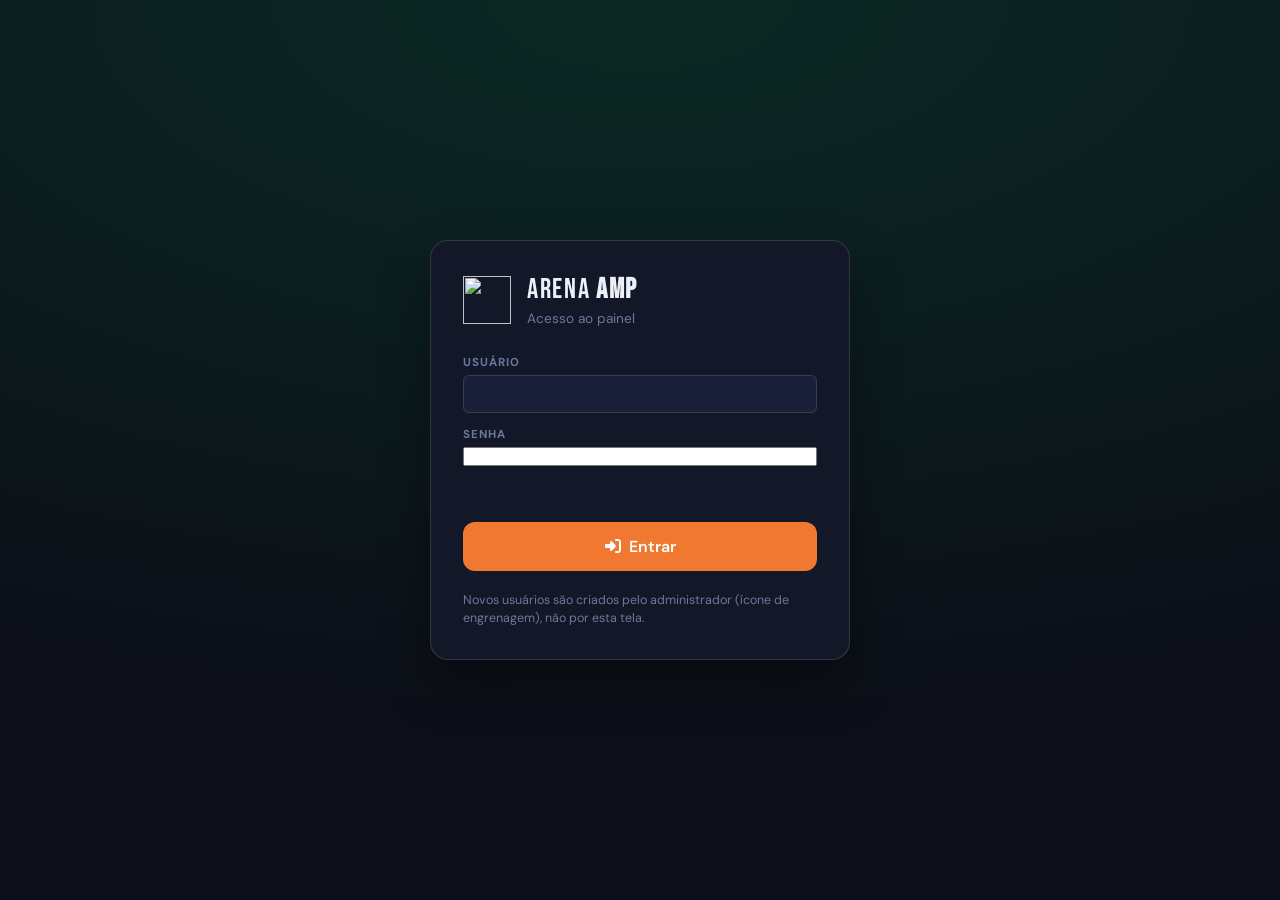
==== ranking_static/index.html @ ff4e7acd "feat: app instalável completo (licenciamento, pagamento, atualização forçada, hub redesenhado) Conve" ====
<!DOCTYPE html>
<html lang="pt-BR">
<head>
    <meta charset="UTF-8">
    <meta name="viewport" content="width=device-width, initial-scale=1.0">
    <title>Arena AMP - Gerenciador de Torneios</title>
    <link rel="icon" type="image/png" href="logo.png?v=favicon">
    
    <link rel="preconnect" href="https://fonts.googleapis.com">
    <link rel="preconnect" href="https://fonts.gstatic.com" crossorigin>
    <link rel="stylesheet" href="https://fonts.googleapis.com/css2?family=Bebas+Neue&family=DM+Sans:wght@300;400;500;600;700&display=swap">
    <link rel="stylesheet" href="https://cdnjs.cloudflare.com/ajax/libs/font-awesome/6.5.2/css/all.min.css">
    
    <link rel="stylesheet" href="style.css?v=4">
</head>
<body>
    <script>if (window.self !== window.top) document.documentElement.classList.add('in-shell');</script>
    <style>html.in-shell .standalone-only{display:none!important}</style>
    <div id="toast-container"></div>

    <div id="login-gate" class="login-gate hidden" aria-hidden="true">
        <div class="login-card">
            <div class="login-brand">
                <img src="logo.png?v=login" alt="" width="48" height="48">
                <div>
                    <span class="login-brand-title">ARENA <strong>AMP</strong></span>
                    <p class="login-brand-sub">Acesso ao painel</p>
                </div>
            </div>
            <form id="login-form" class="login-form">
                <label class="form-label full-width">
                    <span>Usuário</span>
                    <input type="text" id="login-username" name="username" autocomplete="username" required>
                </label>
                <label class="form-label full-width">
                    <span>Senha</span>
                    <input type="password" id="login-password" name="password" autocomplete="current-password" required>
                </label>
                <p id="login-error" class="login-error" role="alert"></p>
                <button type="submit" class="btn btn-primary btn-large login-submit">
                    <i class="fas fa-right-to-bracket"></i> Entrar
                </button>
            </form>
            <p class="login-hint">Novos usuários são criados pelo administrador (ícone de engrenagem), não por esta tela.</p>
        </div>
    </div>

    <div class="app-shell">
        <header class="top-nav">
            <div class="nav-logo">
                <a href="/" class="btn btn-ghost standalone-only" title="Voltar ao Hub" style="margin-right:6px"><i class="fas fa-arrow-left"></i></a>
                <img src="logo.png?v=999" alt="Logo Arena AMP" style="width: 36px; height: 36px; object-fit: contain; flex-shrink: 0;">
                <span class="logo-text">ARENA <strong>AMP</strong></span>
            </div>

            <div class="nav-actions">
                <button id="nav-cancelar-torneio-btn" class="btn btn-danger-ghost hidden" title="Cancelar e apagar torneio atual">
                    <i class="fas fa-ban"></i> <span>Cancelar Torneio</span>
                </button>
                <button id="nav-tela-cheia-btn" class="btn btn-ghost" title="Abrir painel ao vivo para TV">
                    <i class="fas fa-tv"></i> <span>Painel TV</span>
                </button>
                <button id="nav-lista-jogadores-btn" class="btn btn-ghost">
                    <i class="fas fa-users-viewfinder"></i> <span>Jogadores</span>
                </button>
                <button id="nav-novo-jogador-btn" class="btn btn-primary">
                    <i class="fas fa-user-plus"></i> <span>Novo Jogador</span>
                </button>

                <div class="theme-switcher" title="Alternar Tema">
                    <label class="switch">
                        <input type="checkbox" id="theme-toggle" aria-label="Alternar tema claro e escuro">
                        <span class="slider"></span>
                    </label>
                </div>
            </div>
        </header>

        <main class="main-content">
            <section class="torneio-container">
                
                <div id="camp-step-config" class="camp-step">
                    <div class="panel-header">
                        <div>
                            <h1 class="panel-title">Novo Torneio</h1>
                            <p class="panel-subtitle">Sistema AMP — Sorteio de Duplas Rotativas</p>
                        </div>
                    </div>
                    
                    <div class="camp-config-card">
                        <div class="camp-players-setup">
                            <div class="camp-players-header">
                                <div style="display:flex;align-items:center;gap:10px">
                                    <span class="camp-section-label" style="margin:0">Escalação do Dia</span>
                                    <span id="camp-player-count" class="camp-count-badge">0/12</span>
                                </div>
                                <div class="filtros-torneio">
                                    <select id="camp-modalidade" class="camp-select-sm">
                                        <option value="Masculina">Masculino</option>
                                        <option value="Feminina">Feminino</option>
                                        <option value="Mista">Mista</option>
                                    </select>
                                    <select id="camp-categoria" class="camp-select-sm">
                                        <option value="Iniciante">Iniciante</option>
                                        <option value="Intermediário">Intermediário</option>
                                        <option value="Avançado">Avançado</option>
                                        <option value="Open">Open</option>
                                    </select>
                                    <button id="camp-load-players-btn" class="btn btn-ghost btn-sm">
                                        <i class="fas fa-download"></i> Carregar Base
                                    </button>
                                    <button id="camp-deselect-btn" class="btn btn-danger-ghost btn-sm">
                                        <i class="fas fa-eraser"></i> Limpar
                                    </button>
                                </div>
                            </div>
                            <div id="camp-players-grid" class="camp-players-grid">
                                <div class="empty-state">
                                    <i class="fas fa-users-rays"></i>
                                    <p>Selecione a categoria e carregue os jogadores disponíveis</p>
                                </div>
                            </div>
                        </div>

                        <button id="camp-start-btn" class="btn btn-primary btn-large" disabled>
                            <i class="fas fa-play"></i> Selecione 12 jogadores para iniciar
                        </button>
                    </div>
                </div>

                <div id="camp-step-fase1" class="camp-step hidden">
                    <div class="panel-header">
                        <div>
                            <h1 class="panel-title">Fase 1 <span class="camp-phase-tag blue">Classificatória</span></h1>
                            <p id="camp-f1-subtitle" class="panel-subtitle">Rodada 1 de 2 · 6 duplas</p>
                        </div>
                        <div class="panel-header-actions">
                            <button id="camp-f1-sortear-btn" class="btn btn-ghost"><i class="fas fa-shuffle"></i> Re-sortear</button>
                            <button id="camp-f1-proxima-btn" class="btn btn-primary hidden"><i class="fas fa-arrow-right"></i> Ir para Rodada 2</button>
                            <button id="camp-f1-avancar-btn" class="btn btn-primary hidden"><i class="fas fa-forward-step"></i> Avançar p/ Quartas</button>
                        </div>
                    </div>
                    <div class="camp-layout">
                        <div class="camp-jogos-section">
                            <div class="camp-section-label">Jogos da Rodada</div>
                            <div id="camp-f1-jogos" class="camp-jogos-list"></div>
                        </div>
                        <div class="camp-ranking-section">
                            <div class="camp-section-label">Ranking Parcial ao Vivo</div>
                            <div id="camp-f1-ranking" class="camp-ranking-list"></div>
                        </div>
                    </div>
                </div>

                <div id="camp-step-fase2" class="camp-step hidden">
                    <div class="panel-header">
                        <div>
                            <h1 class="panel-title">Fase 2 <span class="camp-phase-tag orange">Quartas de Final</span></h1>
                            <p class="panel-subtitle">8 classificados · 4 jogos · 4 serão eliminados</p>
                        </div>
                        <div class="panel-header-actions">
                            <button id="camp-f2-sortear-btn" class="btn btn-ghost"><i class="fas fa-shuffle"></i> Re-sortear</button>
                            <button id="camp-f2-avancar-btn" class="btn btn-primary hidden"><i class="fas fa-forward-step"></i> Avançar p/ Final</button>
                        </div>
                    </div>
                    <div class="camp-layout">
                        <div class="camp-jogos-section">
                            <div class="camp-section-label">Confrontos</div>
                            <div id="camp-f2-jogos" class="camp-jogos-list"></div>
                        </div>
                        <div class="camp-ranking-section">
                            <div class="camp-section-label">Classificação</div>
                            <div id="camp-f2-ranking" class="camp-ranking-list"></div>
                        </div>
                    </div>
                </div>

                <div id="camp-step-final" class="camp-step hidden">
                    <div class="panel-header">
                        <div>
                            <h1 class="panel-title">Fase Final <span class="camp-phase-tag red">Decisão do Pódio</span></h1>
                            <p class="panel-subtitle">4 finalistas · 2 jogos</p>
                        </div>
                        <div class="panel-header-actions">
                            <button id="camp-final-sortear-btn" class="btn btn-ghost"><i class="fas fa-shuffle"></i> Re-sortear</button>
                            <button id="camp-final-encerrar-btn" class="btn btn-primary hidden"><i class="fas fa-trophy"></i> Encerrar Torneio</button>
                        </div>
                    </div>
                    <div class="camp-layout">
                        <div class="camp-jogos-section">
                            <div class="camp-section-label">Jogos Decisivos</div>
                            <div id="camp-final-jogos" class="camp-jogos-list"></div>
                        </div>
                        <div class="camp-ranking-section">
                            <div class="camp-section-label">Placar do Pódio</div>
                            <div id="camp-final-ranking" class="camp-ranking-list"></div>
                        </div>
                    </div>
                </div>

                <div id="camp-step-podio" class="camp-step hidden">
                    <div class="panel-header">
                        <div>
                            <h1 class="panel-title">🏆 Pódio Oficial</h1>
                            <p class="panel-subtitle">Torneio encerrado. Os pontos foram salvos no histórico dos jogadores.</p>
                        </div>
                        <div class="panel-header-actions">
                            <button id="camp-novo-btn" class="btn btn-primary">
                                <i class="fas fa-rotate-left"></i> Iniciar Novo Torneio
                            </button>
                        </div>
                    </div>
                    <div id="camp-podio-display" class="camp-podio-display"></div>
                    <div class="camp-section-label" style="margin-top:40px">Classificação Geral do Torneio</div>
                    <div id="camp-ranking-completo" class="camp-ranking-completo"></div>
                </div>

            </section>
        </main>
    </div>

    <div id="modal-jogador" class="modal-backdrop">
        <div class="modal">
            <div class="modal-header">
                <h3 id="modal-jogador-title">Cadastrar Jogador</h3>
                <button class="modal-close" aria-label="Fechar"><i class="fas fa-xmark"></i></button>
            </div>
            <form id="jogador-form">
                <input type="hidden" id="edit-jogador-id">
                <div class="form-grid">
                    <label class="form-label full-width">
                        <span>Nome Completo *</span>
                        <input type="text" id="j-nome" required placeholder="Ex: João Silva">
                    </label>
                    <label class="form-label">
                        <span>Modalidade *</span>
                        <select id="j-modalidade" required>
                            <option value="Masculina">Masculino</option>
                            <option value="Feminina">Feminino</option>
                            <option value="Mista">Mista</option>
                        </select>
                    </label>
                    <label class="form-label">
                        <span>Categoria *</span>
                        <select id="j-categoria" required>
                            <option value="Iniciante">Iniciante</option>
                            <option value="Intermediário">Intermediário</option>
                            <option value="Avançado">Avançado</option>
                            <option value="Open">Open</option>
                        </select>
                    </label>
                    <label class="form-label">
                        <span>Idade (Opcional)</span>
                        <input type="number" id="j-idade" placeholder="Ex: 28">
                    </label>
                    <label class="form-label">
                        <span>Telefone (Opcional)</span>
                        <input type="text" id="j-telefone" placeholder="(00) 00000-0000">
                    </label>
                </div>
                <div class="modal-actions">
                    <button type="button" class="btn btn-ghost modal-cancel">Cancelar</button>
                    <button type="submit" class="btn btn-primary"><i class="fas fa-save"></i> Salvar</button>
                </div>
            </form>
        </div>
    </div>

    <div id="modal-lista-jogadores" class="modal-backdrop">
        <div class="modal modal-large">
            <div class="modal-header">
                <h3>Base de Jogadores</h3>
                <button class="modal-close" aria-label="Fechar"><i class="fas fa-xmark"></i></button>
            </div>
            <div class="lista-filtros">
                <div class="search-wrapper">
                    <i class="fas fa-magnifying-glass"></i>
                    <input type="text" id="lista-search-input" placeholder="Buscar jogador pelo nome...">
                </div>
                <select id="lista-modalidade-filter" class="camp-select-sm">
                    <option value="Masculina">Masculino</option>
                    <option value="Feminina">Feminino</option>
                    <option value="Mista">Mista</option>
                </select>
                <select id="lista-categoria-filter" class="camp-select-sm">
                    <option value="Iniciante">Iniciante</option>
                    <option value="Intermediário">Intermediário</option>
                    <option value="Avançado">Avançado</option>
                    <option value="Open">Open</option>
                </select>
            </div>
            
            <div class="table-container">
                <div id="lista-loading" class="hidden"><div class="spinner"></div></div>
                <table>
                    <thead>
                        <tr>
                            <th>Nome</th>
                            <th>Modalidade</th>
                            <th>Categoria</th>
                            <th class="col-actions">Ação</th>
                        </tr>
                    </thead>
                    <tbody id="lista-jogadores-body">
                        </tbody>
                </table>
            </div>
        </div>
    </div>

    <div id="modal-perfil-jogador" class="modal-backdrop">
        <div class="modal modal-wide">
            <div class="modal-header">
                <div>
                    <h3 id="perfil-nome">Nome do Jogador</h3>
                    <p id="perfil-categoria" class="panel-subtitle">Modalidade · Categoria</p>
                </div>
                <div class="panel-header-actions">
                    <button id="perfil-editar-btn" class="btn btn-ghost btn-sm"><i class="fas fa-pen"></i> Editar</button>
                    <button id="perfil-reset-historico-btn" class="btn btn-danger-ghost btn-sm" title="Zerar Estatísticas"><i class="fas fa-rotate-left"></i> Resetar</button>
                    <button id="perfil-excluir-btn" class="btn btn-danger-ghost btn-sm"><i class="fas fa-trash"></i> Excluir</button>
                    <button class="modal-close" aria-label="Fechar"><i class="fas fa-xmark"></i></button>
                </div>
            </div>
            
            <div id="perfil-stats-summary" class="player-stats-summary">
                </div>
            
            <h4 style="margin: 24px 0 16px 0; color: var(--c-text); border-bottom: 1px solid var(--c-border); padding-bottom: 8px;">Histórico de Torneios</h4>
            <div id="perfil-historico-list" class="player-history-list">
                </div>
        </div>
    </div>

    <div id="modal-resultado" class="modal-backdrop">
        <div class="modal">
            <div class="modal-header">
                <h3 id="resultado-title">Resultado da Partida</h3>
                <button class="modal-close" aria-label="Fechar"><i class="fas fa-xmark"></i></button>
            </div>
            <div class="camp-resultado-matchup" id="resultado-matchup"></div>
            
            <div class="camp-resultado-form">
                <div class="camp-resultado-placar-row">
                    <label class="select-label" style="flex:1">
                        <span>Placar (Ex: 4-2 ou 4-1TB)</span>
                        <input type="text" id="resultado-placar" placeholder="4-2" maxlength="10">
                    </label>
                    <label class="select-label" style="flex:1">
                        <span>Vencedor</span>
                        <select id="resultado-vencedor">
                            <option value="">Selecione a dupla...</option>
                        </select>
                    </label>
                </div>
                <div id="resultado-bonus-preview" class="camp-bonus-preview">
                    <span style="color:var(--c-muted);font-size:0.8rem">Digite o placar e selecione o vencedor para ver os pontos calculados.</span>
                </div>
            </div>
            
            <div class="modal-actions" style="margin-top:24px">
                <button type="button" class="btn btn-ghost modal-cancel">Cancelar</button>
                <button id="resultado-confirmar-btn" class="btn btn-primary">
                    <i class="fas fa-check-circle"></i> Confirmar Resultado
                </button>
            </div>
        </div>
    </div>

    <div id="modal-confirm" class="modal-backdrop">
        <div class="modal modal-confirm">
            <div class="modal-header">
                <h3 id="modal-confirm-title">Arena AMP — Aviso</h3>
                <button class="modal-close" id="modal-confirm-close" aria-label="Fechar"><i class="fas fa-xmark"></i></button>
            </div>
            <p id="modal-confirm-message" class="modal-confirm-message"></p>
            <div class="modal-actions">
                <button type="button" class="btn btn-ghost" id="modal-confirm-cancel">Cancelar</button>
                <button type="button" class="btn btn-danger-ghost" id="modal-confirm-ok">Confirmar</button>
            </div>
        </div>
    </div>

    <div id="modal-contas-site" class="modal-backdrop">
        <div class="modal modal-wide">
            <div class="modal-header">
                <div>
                    <h3>Usuários do painel</h3>
                    <p class="panel-subtitle">Criar ou remover contas com acesso ao site</p>
                </div>
                <button class="modal-close" type="button" aria-label="Fechar"><i class="fas fa-xmark"></i></button>
            </div>
            <form id="form-nova-conta-site" class="contas-site-nova">
                <div class="form-grid">
                    <label class="form-label">
                        <span>Novo usuário</span>
                        <input type="text" id="nova-conta-username" autocomplete="off" required maxlength="80">
                    </label>
                    <label class="form-label">
                        <span>Senha inicial</span>
                        <input type="password" id="nova-conta-password" autocomplete="new-password" required maxlength="200">
                    </label>
                </div>
                <button type="submit" class="btn btn-primary"><i class="fas fa-user-plus"></i> Criar usuário</button>
            </form>
            <h4 class="contas-site-list-title">Contas cadastradas</h4>
            <div id="contas-site-list" class="contas-site-list"></div>
        </div>
    </div>

    <script src="script.js?v=4"></script>
</body>
</html>
---- ranking_static/style.css ----
/* ============================================================
   ARENA AMP — Style
   Paleta extraída da logo: laranja #F07830, turquesa #2BBFBF,
   vermelho pôr-do-sol #E8352A, azul-marinho #1A2744
   ============================================================ */
@import url('https://fonts.googleapis.com/css2?family=Bebas+Neue&family=DM+Sans:wght@300;400;500;600;700&display=swap');

/* ============================================================
   MODO ESCURO (padrão) — inspirado no fundo preto da logo
   Accent principal: laranja vibrante da raquete
   Accent secundário: turquesa da bola/ondas
   ============================================================ */
:root {
    --font-display: 'Bebas Neue', sans-serif;
    --font-body:    'DM Sans', sans-serif;

    /* Superfícies — azul-marinho profundo */
    --c-bg:        #0c0f18;
    --c-surface:   #131829;
    --c-surface2:  #1a2038;

    /* Bordas */
    --c-border:    rgba(255,255,255,0.07);
    --c-border2:   rgba(255,255,255,0.13);

    /* Texto */
    --c-text:      #eef0f8;
    --c-muted:     #6b7899;
    --c-subtle:    #9aa3c0;

    /* Accent principal: laranja da logo */
    --c-green:     #F07830;
    --c-green-dim: rgba(240,120,48,0.13);

    /* Accent secundário: turquesa da logo */
    --c-blue:      #2BBFBF;
    --c-blue-dim:  rgba(43,191,191,0.13);

    /* Danger: vermelho pôr-do-sol da logo */
    --c-red:       #E8352A;
    --c-red-dim:   rgba(232,53,42,0.13);

    /* Amber: amarelo quente da logo */
    --c-amber:     #F5C842;
    --c-amber-dim: rgba(245,200,66,0.13);

    /* Pódio */
    --c-gold:      #F5C842;
    --c-silver:    #C0CEDF;
    --c-bronze:    #CD7F32;

    /* Raios */
    --radius-sm:   6px;
    --radius:      12px;
    --radius-lg:   18px;
    --transition:  0.2s cubic-bezier(0.4,0,0.2,1);
}

/* ============================================================
   MODO CLARO — areia/praia, inspirado nos tons quentes da logo
   Fundo: bege-areia; accent: laranja; superfícies: branco quente
   ============================================================ */
body.light-mode {
    --c-bg:        #FDF5EC;
    --c-surface:   #FFFFFF;
    --c-surface2:  #FAF0E4;
    --c-border:    rgba(26,39,68,0.08);
    --c-border2:   rgba(26,39,68,0.15);
    --c-text:      #1A2744;
    --c-muted:     #8B7355;
    --c-subtle:    #5C6B8A;

    /* Laranja mais denso no claro */
    --c-green:     #D4621A;
    --c-green-dim: rgba(212,98,26,0.11);

    /* Turquesa ajustado para contraste no claro */
    --c-blue:      #1E9999;
    --c-blue-dim:  rgba(30,153,153,0.11);

    /* Vermelho claro */
    --c-red:       #C62B20;
    --c-red-dim:   rgba(198,43,32,0.10);

    /* Amber claro */
    --c-amber:     #B8860B;
    --c-amber-dim: rgba(184,134,11,0.12);
}

/* ============================================================ RESET & BASE */
*, *::before, *::after { box-sizing: border-box; margin: 0; padding: 0; }
html, body { height: 100%; }

body {
    font-family: var(--font-body);
    background: var(--c-bg);
    color: var(--c-text);
    height: 100vh;
    overflow: hidden;
    transition: background var(--transition), color var(--transition);
}

/* ============================================================ ANIMAÇÕES */
@keyframes fadeUp    { from { opacity:0; transform:translateY(12px); } to { opacity:1; transform:translateY(0); } }
@keyframes spin      { to   { transform:rotate(360deg); } }
@keyframes toastIn   { from { opacity:0; transform:translateX(110%); } to { opacity:1; transform:translateX(0); } }
@keyframes rowIn     { from { opacity:0; transform:translateX(-6px); } to { opacity:1; transform:translateX(0); } }
@keyframes pulse-border {
    0%,100% { box-shadow:0 0 0 0 var(--c-green-dim); }
    50%      { box-shadow:0 0 0 6px transparent; }
}

.hidden { display: none !important; }

/* ============================================================ LAYOUT */
.app-shell        { display:flex; flex-direction:column; height:100vh; overflow:hidden; }
.main-content     { flex:1; overflow:hidden; display:flex; flex-direction:column; }
.torneio-container{ display:flex; flex-direction:column; height:100%; overflow:hidden; }

/* ============================================================ TOP NAV */
.top-nav {
    display: flex;
    align-items: center;
    justify-content: space-between;
    padding: 14px 32px;
    background: var(--c-surface);
    border-bottom: 1px solid var(--c-border);
    flex-shrink: 0;
    /* Linha de destaque laranja no topo */
    box-shadow: 0 2px 0 0 var(--c-green) inset, 0 1px 0 var(--c-border);
}

.nav-logo { display:flex; align-items:center; gap:12px; }

#logo {
    width:36px; height:36px;
    background: url('logo.png?v=3') center/contain no-repeat;
    flex-shrink:0;
}

.logo-text { font-family:var(--font-display); font-size:1.2rem; line-height:1.15; letter-spacing:0.04em; }
/* "AMP" em laranja */
.logo-text strong { color:var(--c-green); }

.nav-actions { display:flex; align-items:center; gap:14px; }

/* ============================================================ PAINÉIS (STEPS) */
.camp-step        { display:flex; flex-direction:column; gap:20px; height:100%; overflow:hidden; padding:28px 32px; animation:fadeUp 0.3s ease; }
.camp-step.hidden { display:none !important; }

.panel-header         { display:flex; align-items:flex-start; justify-content:space-between; flex-shrink:0; }
.panel-title          { font-family:var(--font-display); font-size:2.4rem; letter-spacing:0.04em; line-height:1; display:flex; align-items:center; gap:12px; }
.panel-subtitle       { font-size:0.85rem; color:var(--c-muted); margin-top:4px; }
.panel-header-actions { display:flex; gap:10px; align-items:center; flex-wrap:wrap; }

/* ============================================================ INPUTS */
.filtros-torneio { display:flex; gap:8px; align-items:center; flex-wrap:wrap; }
.lista-filtros   { display:flex; gap:12px; margin-bottom:20px; align-items:center; flex-wrap:wrap; }

.select-label     { display:flex; flex-direction:column; gap:5px; }
.select-label span{ font-size:0.72rem; font-weight:700; text-transform:uppercase; letter-spacing:0.08em; color:var(--c-muted); }

select, input[type="text"], input[type="number"] {
    background:var(--c-surface2); border:1px solid var(--c-border2);
    border-radius:var(--radius-sm); color:var(--c-text);
    font-family:var(--font-body); font-size:0.9rem;
    padding:9px 12px; outline:none;
    transition:border-color var(--transition),box-shadow var(--transition);
}
select {
    padding-right:28px; appearance:none; -webkit-appearance:none; cursor:pointer;
    background-image:url("data:image/svg+xml,%3Csvg xmlns='http://www.w3.org/2000/svg' width='12' height='12' viewBox='0 0 24 24' fill='none' stroke='%236b7280' stroke-width='2.5'%3E%3Cpath d='m6 9 6 6 6-6'/%3E%3C/svg%3E");
    background-repeat:no-repeat; background-position:right 9px center;
}
/* Focus em laranja/turquesa */
select:focus, input:focus { border-color:var(--c-green); box-shadow:0 0 0 3px var(--c-green-dim); }

.search-wrapper   { position:relative; flex:1; min-width:180px; }
.search-wrapper i { position:absolute; left:12px; top:50%; transform:translateY(-50%); color:var(--c-muted); font-size:0.85rem; pointer-events:none; }
.search-wrapper input { width:100%; padding-left:36px; }

/* ============================================================ BOTÕES */
.btn {
    display:inline-flex; align-items:center; justify-content:center; gap:8px;
    padding:9px 18px; border:none; border-radius:var(--radius-sm);
    font-family:var(--font-body); font-size:0.88rem; font-weight:600;
    cursor:pointer; transition:all var(--transition); white-space:nowrap;
}

/* Primário: laranja da raquete */
.btn-primary       { background:var(--c-green); color:#fff; }
.btn-primary:hover { filter:brightness(1.1); box-shadow:0 4px 20px rgba(240,120,48,0.35); transform:translateY(-1px); }

body.light-mode .btn-primary { color:#fff; }

/* Ghost: superfície neutra */
.btn-ghost       { background:var(--c-surface2); color:var(--c-text); border:1px solid var(--c-border2); }
.btn-ghost:hover { background:var(--c-border2); transform:translateY(-1px); }

/* Danger: vermelho pôr-do-sol */
.btn-danger-ghost       { background:transparent; color:var(--c-red); border:1px solid var(--c-red-dim); }
.btn-danger-ghost:hover { background:var(--c-red-dim); transform:translateY(-1px); }

.btn-large { padding:14px 28px; font-size:1rem; width:100%; border-radius:var(--radius); margin-top:8px; }
.btn-sm    { padding:7px 14px; font-size:0.82rem; }
.btn-icon  { padding:7px 10px; font-size:0.82rem; }
.btn:disabled { opacity:0.45; cursor:not-allowed; transform:none !important; filter:none !important; box-shadow:none !important; }

/* ============================================================ TABELA */
.table-container {
    flex:1; overflow-y:auto;
    border:1px solid var(--c-border); border-radius:var(--radius-lg);
    background:var(--c-surface); position:relative; min-height:0;
    max-height:50vh;
}
.table-container::-webkit-scrollbar       { width:5px; }
.table-container::-webkit-scrollbar-thumb { background:var(--c-border2); border-radius:99px; }

table           { width:100%; border-collapse:collapse; }
thead           { position:sticky; top:0; z-index:10; background:var(--c-surface); }
th              { padding:14px 18px; font-size:0.72rem; font-weight:700; text-transform:uppercase; letter-spacing:0.1em; color:var(--c-muted); text-align:left; border-bottom:1px solid var(--c-border); white-space:nowrap; }
td              { padding:13px 18px; border-bottom:1px solid var(--c-border); font-size:0.9rem; vertical-align:middle; transition:background var(--transition); }
tbody tr        { animation:rowIn 0.25s ease both; cursor:pointer; }
tbody tr:last-child td { border-bottom:none; }
tbody tr:hover td      { background:var(--c-surface2); }

.col-actions    { width:60px; text-align:right; }
td.col-actions  { text-align:right; }

/* ============================================================ LOGIN */
.login-gate {
    position: fixed;
    inset: 0;
    z-index: 1500;
    display: flex;
    align-items: center;
    justify-content: center;
    padding: 24px;
    background: radial-gradient(ellipse 120% 80% at 50% 0%, rgba(0, 230, 118, 0.12), transparent),
        var(--c-bg, #0a0c10);
}
body.light-mode .login-gate {
    background: radial-gradient(ellipse 120% 80% at 50% 0%, rgba(0, 160, 90, 0.08), transparent),
        var(--c-bg);
}
.login-card {
    width: 100%;
    max-width: 420px;
    padding: 32px;
    border-radius: var(--radius-lg);
    background: var(--c-surface);
    border: 1px solid var(--c-border2);
    box-shadow: 0 24px 48px rgba(0, 0, 0, 0.35);
}
.login-brand {
    display: flex;
    align-items: center;
    gap: 16px;
    margin-bottom: 28px;
}
.login-brand-title {
    font-family: var(--font-display);
    font-size: 1.75rem;
    letter-spacing: 0.06em;
}
.login-brand-sub {
    margin: 4px 0 0 0;
    font-size: 0.85rem;
    color: var(--c-muted);
}
.login-form {
    display: flex;
    flex-direction: column;
    gap: 14px;
}
.login-error {
    min-height: 1.25rem;
    margin: 0;
    font-size: 0.85rem;
    color: var(--c-red);
    font-weight: 600;
}
.login-submit {
    width: 100%;
    justify-content: center;
}
.login-hint {
    margin: 20px 0 0 0;
    font-size: 0.78rem;
    color: var(--c-muted);
    line-height: 1.45;
}

.contas-site-nova {
    margin-bottom: 24px;
    padding-bottom: 20px;
    border-bottom: 1px solid var(--c-border);
}
.contas-site-list-title {
    margin: 0 0 12px 0;
    font-size: 0.72rem;
    font-weight: 700;
    text-transform: uppercase;
    letter-spacing: 0.1em;
    color: var(--c-muted);
}
.contas-site-list {
    display: flex;
    flex-direction: column;
    gap: 8px;
    max-height: 320px;
    overflow-y: auto;
}
.conta-site-row {
    display: flex;
    align-items: center;
    justify-content: space-between;
    gap: 12px;
    padding: 12px 14px;
    border-radius: var(--radius-sm);
    background: var(--c-surface2);
    border: 1px solid var(--c-border);
}
.conta-site-meta {
    display: block;
    font-size: 0.75rem;
    color: var(--c-muted);
    margin-top: 4px;
}

/* ============================================================ MODAIS */
.modal-backdrop {
    position:fixed; inset:0;
    background:rgba(0,0,0,0.65);
    display:flex; justify-content:center; align-items:center;
    z-index:1000; backdrop-filter:blur(4px);
    opacity:0; pointer-events:none;
    transition:opacity 0.2s ease;
}
.modal-backdrop.visible { opacity:1; pointer-events:all; }

.modal {
    background:var(--c-surface); border:1px solid var(--c-border2);
    border-radius:var(--radius-lg); width:90%; max-width:500px;
    max-height:90vh; overflow-y:auto; padding:28px;
    transform:scale(0.96) translateY(8px); transition:transform 0.25s ease;
}
.modal-backdrop.visible .modal { transform:scale(1) translateY(0); }

.modal-wide  { max-width:680px; }
.modal-large { max-width:850px; }

.modal-header    { display:flex; align-items:flex-start; justify-content:space-between; margin-bottom:24px; gap:16px; }
.modal-header h3 { font-family:var(--font-display); font-size:1.8rem; letter-spacing:0.04em; }

.modal-close       { background:var(--c-surface2); border:none; color:var(--c-muted); width:32px; height:32px; border-radius:50%; cursor:pointer; display:flex; align-items:center; justify-content:center; font-size:0.9rem; transition:all var(--transition); flex-shrink:0; }
.modal-close:hover { background:var(--c-red-dim); color:var(--c-red); }

.form-grid          { display:grid; grid-template-columns:1fr 1fr; gap:14px; margin-bottom:20px; }
.form-label         { display:flex; flex-direction:column; gap:5px; }
.form-label span    { font-size:0.72rem; font-weight:700; text-transform:uppercase; letter-spacing:0.08em; color:var(--c-muted); }
.form-label input, .form-label select { width:100%; }
.full-width         { grid-column:1/-1; }
.modal-actions      { display:flex; justify-content:flex-end; gap:10px; }

.modal-confirm { max-width: 520px; }
.modal-confirm-message {
    margin: 0 0 22px 0;
    color: var(--c-text);
    line-height: 1.5;
    white-space: pre-line;
    font-size: 0.95rem;
}

/* ============================================================ TOAST & FEEDBACK */
#toast-container { position:fixed; bottom:24px; right:24px; z-index:2000; display:flex; flex-direction:column; gap:8px; pointer-events:none; }

.toast {
    padding:12px 18px; border-radius:var(--radius-sm); font-size:0.88rem;
    font-weight:500; animation:toastIn 0.3s ease; pointer-events:all;
    display:flex; align-items:center; gap:8px; max-width:320px; border:1px solid transparent;
}
/* Sucesso: borda laranja */
.toast.success { background:var(--c-surface); border-color:var(--c-green); color:var(--c-green); }
/* Erro: borda vermelha */
.toast.error   { background:var(--c-surface); border-color:var(--c-red); color:var(--c-red); }

#loading-spinner,
#lista-loading { position:absolute; inset:0; background:rgba(12,15,24,0.7); display:flex; justify-content:center; align-items:center; z-index:50; border-radius:inherit; }
body.light-mode #loading-spinner,
body.light-mode #lista-loading { background:rgba(253,245,236,0.7); }

/* Spinner em laranja */
.spinner { width:36px; height:36px; border:3px solid var(--c-border2); border-top-color:var(--c-green); border-radius:50%; animation:spin 0.8s linear infinite; }

.empty-state   { display:flex; flex-direction:column; align-items:center; justify-content:center; gap:12px; padding:60px 20px; color:var(--c-muted); text-align:center; }
.empty-state i { font-size:2.5rem; opacity:0.4; }
.empty-state p { font-size:0.9rem; }

/* ============================================================ THEME TOGGLE */
.theme-switcher { display:flex; align-items:center; gap:8px; color:var(--c-muted); }
.switch         { position:relative; display:inline-block; width:40px; height:22px; }
.switch input   { opacity:0; width:0; height:0; }
.slider         { position:absolute; inset:0; background:var(--c-surface2); border:1px solid var(--c-border2); border-radius:22px; cursor:pointer; transition:background var(--transition); }
.slider::before { content:''; position:absolute; width:16px; height:16px; left:3px; bottom:3px; background:var(--c-muted); border-radius:50%; transition:all var(--transition); }
/* Toggle ativo em laranja */
input:checked + .slider               { background:var(--c-green-dim); border-color:var(--c-green); }
input:checked + .slider::before       { transform:translateX(18px); background:var(--c-green); }

/* ============================================================ HISTÓRICO DO JOGADOR */
.player-stats-summary { display:flex; gap:10px; flex-wrap:wrap; }

.phs-card          { flex:1; min-width:80px; background:var(--c-surface2); border:1px solid var(--c-border); border-radius:var(--radius); padding:12px 14px; display:flex; flex-direction:column; align-items:center; gap:3px; }
/* Vitórias: laranja (accent principal) */
.phs-card.win      { border-color:rgba(240,120,48,0.3);  background:var(--c-green-dim); }
/* Derrotas: vermelho */
.phs-card.loss     { border-color:rgba(232,53,42,0.3);   background:var(--c-red-dim); }
/* Pontos: amarelo */
.phs-card.pts      { border-color:rgba(245,200,66,0.3);  background:var(--c-amber-dim); }
/* Aproveitamento: turquesa */
.phs-card.wr       { border-color:rgba(43,191,191,0.3);  background:var(--c-blue-dim); }

.phs-val             { font-family:var(--font-display); font-size:1.6rem; line-height:1; color:var(--c-text); }
.phs-card.win  .phs-val { color:var(--c-green); }
.phs-card.loss .phs-val { color:var(--c-red); }
.phs-card.pts  .phs-val { color:var(--c-amber); }
.phs-card.wr   .phs-val { color:var(--c-blue); }
.phs-label { font-size:0.68rem; font-weight:700; text-transform:uppercase; letter-spacing:0.08em; color:var(--c-muted); }

.player-history-list                          { display:flex; flex-direction:column; gap:8px; max-height:380px; overflow-y:auto; padding-right:4px; }
.player-history-list::-webkit-scrollbar       { width:4px; }
.player-history-list::-webkit-scrollbar-thumb { background:var(--c-border2); border-radius:99px; }

.ph-day-header          { padding:10px 4px 6px; margin-top:6px; }
.ph-day-header:first-child { margin-top:0; padding-top:4px; }
.ph-day-info            { display:flex; align-items:center; justify-content:space-between; width:100%; gap:12px; }
.ph-day-date            { font-size:0.78rem; font-weight:700; text-transform:capitalize; color:var(--c-subtle); }
.ph-day-summary         { display:flex; align-items:center; gap:5px; flex-shrink:0; }

.ph-day-stat      { font-size:0.7rem; font-weight:700; padding:2px 8px; border-radius:99px; }
.ph-day-stat.win  { background:var(--c-green-dim); color:var(--c-green); }
.ph-day-stat.loss { background:var(--c-red-dim);   color:var(--c-red); }
.ph-day-stat.pts  { background:var(--c-surface2);  color:var(--c-muted); border:1px solid var(--c-border2); }

.ph-day-block { display:flex; flex-direction:column; gap:6px; border-left:2px solid var(--c-border2); padding-left:12px; padding-bottom:8px; }
.ph-day-header ~ .ph-day-header { border-top:1px solid var(--c-border); margin-top:4px; }

.ph-card      { display:grid; grid-template-columns:36px 1fr auto; align-items:center; gap:14px; padding:13px 16px; border-radius:var(--radius); border:1px solid var(--c-border); background:var(--c-surface); animation:rowIn 0.2s ease both; }
.ph-card.ph-win  { border-left:3px solid var(--c-green); }
.ph-card.ph-loss { border-left:3px solid var(--c-red); }

.ph-result-badge       { width:32px; height:32px; border-radius:8px; display:flex; align-items:center; justify-content:center; font-weight:800; font-size:0.85rem; flex-shrink:0; }
.ph-result-badge.win   { background:var(--c-green-dim); color:var(--c-green); }
.ph-result-badge.loss  { background:var(--c-red-dim);   color:var(--c-red); }

.ph-main    { display:flex; flex-direction:column; gap:4px; min-width:0; }
.ph-opponent{ font-size:0.9rem; }
.ph-opponent .ph-label { font-size:0.72rem; font-weight:700; color:var(--c-muted); text-transform:uppercase; margin-right:5px; }
.ph-partner { font-size:0.78rem; color:var(--c-muted); margin-left:8px; }
.ph-meta    { display:flex; align-items:center; gap:8px; font-size:0.75rem; color:var(--c-muted); flex-wrap:wrap; }
/* Tag de fase em turquesa */
.ph-tag     { font-weight:700; text-transform:uppercase; letter-spacing:0.06em; padding:1px 7px; border-radius:99px; font-size:0.68rem; background:var(--c-blue-dim); color:var(--c-blue); }
.ph-score   { font-weight:600; color:var(--c-text); }
.ph-right   { display:flex; flex-direction:column; align-items:flex-end; gap:4px; flex-shrink:0; }

.ph-pts         { font-family:var(--font-display); font-size:1.3rem; letter-spacing:0.04em; line-height:1; }
.ph-pts.pts-win { color:var(--c-green); }
.ph-pts.pts-loss{ color:var(--c-muted); }
.ph-datetime    { font-size:0.72rem; color:var(--c-muted); }

/* ============================================================ TORNEIO — CARDS E LAYOUT */
.camp-config-card { display:flex; flex-direction:column; gap:20px; background:var(--c-surface); border:1px solid var(--c-border); border-radius:var(--radius-lg); padding:28px; overflow-y:auto; flex:1; }

.camp-players-setup  { display:flex; flex-direction:column; gap:12px; }
.camp-players-header { display:flex; align-items:center; justify-content:space-between; flex-wrap:wrap; gap:10px; }
.camp-section-label  { font-size:0.72rem; font-weight:700; text-transform:uppercase; letter-spacing:0.1em; color:var(--c-muted); margin-bottom:4px; }

.camp-select-sm {
    background:var(--c-surface2); border:1px solid var(--c-border2); border-radius:var(--radius-sm);
    color:var(--c-text); font-family:var(--font-body); font-size:0.85rem; padding:7px 28px 7px 10px;
    appearance:none; -webkit-appearance:none;
    background-image:url("data:image/svg+xml,%3Csvg xmlns='http://www.w3.org/2000/svg' width='12' height='12' viewBox='0 0 24 24' fill='none' stroke='%236b7280' stroke-width='2.5'%3E%3Cpath d='m6 9 6 6 6-6'/%3E%3C/svg%3E");
    background-repeat:no-repeat; background-position:right 8px center; cursor:pointer; outline:none;
}

/* Badge contador: laranja quando completo */
.camp-count-badge      { font-size:0.72rem; font-weight:700; padding:2px 8px; border-radius:99px; background:var(--c-surface2); color:var(--c-muted); border:1px solid var(--c-border2); }
.camp-count-badge.full { background:var(--c-green-dim); color:var(--c-green); border-color:rgba(240,120,48,0.25); }

.camp-players-grid                          { display:grid; grid-template-columns:repeat(auto-fill, minmax(145px,1fr)); gap:8px; max-height:400px; overflow-y:auto; padding-right:4px; }
.camp-players-grid::-webkit-scrollbar       { width:4px; }
.camp-players-grid::-webkit-scrollbar-thumb { background:var(--c-border2); border-radius:99px; }

.camp-player-chip          { display:flex; flex-direction:column; align-items:center; gap:4px; padding:12px 10px; background:var(--c-surface2); border:2px solid var(--c-border); border-radius:var(--radius-sm); cursor:pointer; transition:all var(--transition); text-align:center; user-select:none; position:relative; }
.camp-player-chip:hover    { border-color:var(--c-border2); }
/* Selecionado: borda laranja */
.camp-player-chip.selected { border-color:var(--c-green); background:var(--c-green-dim); }
.camp-player-chip .chip-name  { font-weight:600; font-size:0.85rem; }
.camp-player-chip .chip-pts   { font-size:0.72rem; color:var(--c-muted); }
.camp-player-chip .chip-check { position:absolute; top:6px; right:6px; width:16px; height:16px; border-radius:50%; border:2px solid var(--c-border2); display:flex; align-items:center; justify-content:center; font-size:0.55rem; color:transparent; transition:all var(--transition); }
.camp-player-chip.selected .chip-check { background:var(--c-green); border-color:var(--c-green); color:#fff; }

/* Tags de fase: laranja/turquesa/vermelho */
.camp-phase-tag        { font-family:var(--font-body); font-size:0.75rem; font-weight:700; text-transform:uppercase; letter-spacing:0.08em; padding:4px 10px; border-radius:99px; vertical-align:middle; margin-left:8px; }
.camp-phase-tag.blue   { background:var(--c-blue-dim);  color:var(--c-blue); }
.camp-phase-tag.orange { background:var(--c-green-dim); color:var(--c-green); }
.camp-phase-tag.red    { background:var(--c-red-dim);   color:var(--c-red); }

.camp-layout                         { display:grid; grid-template-columns:1fr 300px; gap:20px; flex:1; min-height:0; overflow:hidden; }
.camp-jogos-section, .camp-ranking-section { display:flex; flex-direction:column; min-height:0; overflow:hidden; gap:10px; }

.camp-jogos-list                          { display:flex; flex-direction:column; gap:8px; overflow-y:auto; flex:1; padding-right:4px; }
.camp-jogos-list::-webkit-scrollbar       { width:4px; }
.camp-jogos-list::-webkit-scrollbar-thumb { background:var(--c-border2); border-radius:99px; }

.camp-jogo-card        { background:var(--c-surface); border:1px solid var(--c-border); border-radius:var(--radius); padding:14px 18px; display:grid; grid-template-columns:32px 1fr auto auto; align-items:center; gap:14px; cursor:pointer; transition:all var(--transition); }
.camp-jogo-card:hover  { border-color:var(--c-green); box-shadow:0 0 0 1px var(--c-green-dim); }
/* Jogo concluído: borda laranja à esquerda */
.camp-jogo-card.concluido { border-left:3px solid var(--c-green); opacity:0.75; cursor:default; }

.camp-jogo-num     { font-family:var(--font-display); font-size:1.2rem; color:var(--c-muted); text-align:center; }
.camp-jogo-matchup { display:flex; flex-direction:column; gap:3px; }
.camp-jogo-dupla   { font-size:0.85rem; font-weight:500; }
.camp-jogo-dupla .vs-mini { font-size:0.65rem; font-weight:700; color:var(--c-muted); text-transform:uppercase; margin-right:4px; }
.camp-jogo-placar  { font-family:var(--font-display); font-size:1.1rem; color:var(--c-text); white-space:nowrap; text-align:center; }

.camp-status-badge           { font-size:0.7rem; font-weight:700; text-transform:uppercase; letter-spacing:0.06em; padding:3px 8px; border-radius:99px; }
.camp-status-badge.pendente  { background:var(--c-surface2); color:var(--c-muted); }
/* Concluído: laranja */
.camp-status-badge.concluido { background:var(--c-green-dim); color:var(--c-green); }

.camp-ranking-list                          { display:flex; flex-direction:column; gap:4px; overflow-y:auto; flex:1; }
.camp-ranking-list::-webkit-scrollbar       { width:4px; }
.camp-ranking-list::-webkit-scrollbar-thumb { background:var(--c-border2); border-radius:99px; }

.camp-rank-row           { display:grid; grid-template-columns:32px 1fr auto auto; align-items:center; gap:10px; padding:9px 12px; background:var(--c-surface); border:1px solid var(--c-border); border-radius:var(--radius-sm); font-size:0.85rem; }
.camp-rank-row.classificado { border-left:3px solid var(--c-green); }
.camp-rank-row.eliminado    { border-left:3px solid var(--c-red); opacity:0.5; }
.camp-rank-pos             { font-family:var(--font-display); font-size:1.1rem; color:var(--c-muted); text-align:center; }
.camp-rank-pos.gold        { color:var(--c-gold); }
.camp-rank-pos.silver      { color:var(--c-silver); }
.camp-rank-pos.bronze      { color:var(--c-bronze); }
.camp-rank-nome            { font-weight:500; }
/* Pontos: laranja */
.camp-rank-pts             { font-weight:700; color:var(--c-green); font-size:0.9rem; }

/* ============================================================ MODAL RESULTADO */
.camp-resultado-matchup        { background:var(--c-surface2); border-radius:var(--radius); padding:16px; margin-bottom:16px; text-align:center; font-size:0.9rem; }
.camp-resultado-matchup strong { font-weight:700; }
.camp-resultado-matchup .vs-text { display:block; font-size:0.7rem; font-weight:700; text-transform:uppercase; color:var(--c-muted); margin:4px 0; }
.camp-resultado-form       { display:flex; flex-direction:column; gap:12px; }
.camp-resultado-placar-row { display:grid; grid-template-columns:1fr 1fr; gap:12px; }

.camp-bonus-preview { background:var(--c-surface2); border:1px solid var(--c-border); border-radius:var(--radius-sm); padding:12px 14px; font-size:0.82rem; color:var(--c-subtle); display:flex; flex-direction:column; gap:6px; }
.bonus-item         { display:flex; justify-content:space-between; align-items:center; }
.bonus-val          { font-weight:700; }
.bonus-val.pos      { color:var(--c-green); }
.bonus-val.neu      { color:var(--c-muted); }

/* ============================================================ PÓDIO */
.camp-podio-display { display:flex; align-items:flex-end; justify-content:center; gap:16px; padding:32px 20px 24px; flex-shrink:0; }
.camp-podio-item    { display:flex; flex-direction:column; align-items:center; gap:10px; }
.camp-podio-medal   { font-size:3rem; line-height:1; }
.camp-podio-nome    { font-family:var(--font-display); font-size:1.4rem; letter-spacing:0.04em; text-align:center; }
.camp-podio-pts     { font-size:0.85rem; color:var(--c-muted); font-weight:600; }
.camp-podio-base    { width:100%; border-radius:var(--radius-sm) var(--radius-sm) 0 0; min-width:120px; display:flex; align-items:center; justify-content:center; font-family:var(--font-display); font-size:2rem; color:rgba(255,255,255,0.7); }

/* 1º: amarelo ouro da logo */
.camp-podio-item.primeiro .camp-podio-base { height:100px; background:linear-gradient(180deg,#F5C842,#B8950A); }
/* 2º: azul-marinho da logo */
.camp-podio-item.segundo  .camp-podio-base { height:72px;  background:linear-gradient(180deg,#4A6FA5,#1A2744); }
/* 3º: laranja da raquete */
.camp-podio-item.terceiro .camp-podio-base { height:52px;  background:linear-gradient(180deg,#F07830,#A84E10); }

.camp-ranking-completo { display:flex; flex-direction:column; gap:6px; max-width:500px; margin:0 auto; padding:0 20px 28px; overflow-y:auto; flex:1; }

/* ============================================================ RESPONSIVIDADE */
@media (max-width:760px) {
    .logo-text span          { display:none; }
    .nav-actions .btn span   { display:none; }
    .nav-actions .btn        { padding:8px 12px; }
    .camp-layout             { grid-template-columns:1fr; }
    .camp-step               { padding:16px; }
    .top-nav                 { padding:12px 16px; }
    .modal-header h3         { font-size:1.4rem; }
    .panel-title             { font-size:1.8rem; flex-wrap:wrap; }
}
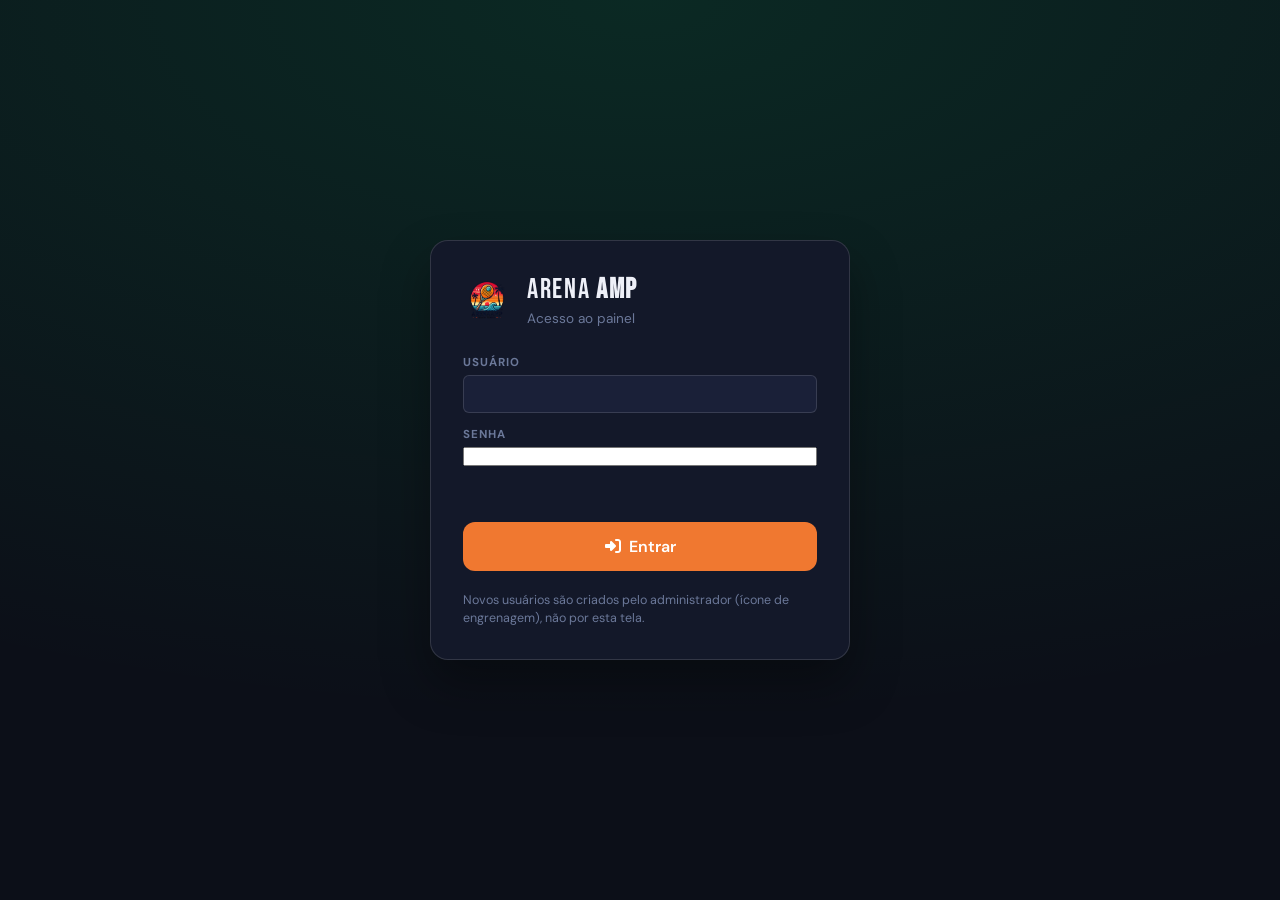
==== commit b7898124: "feat: v3.3 — janela nativa, termos LGPD, troca de senha, manutenção, avisos e correções - Janela nat" ====
--- a/ranking_static/index.html
+++ b/ranking_static/index.html
@@ -48,7 +48,7 @@
     <div class="app-shell">
         <header class="top-nav">
             <div class="nav-logo">
-                <a href="/" class="btn btn-ghost standalone-only" title="Voltar ao Hub" style="margin-right:6px"><i class="fas fa-arrow-left"></i></a>
+                <a href="/" target="_top" class="btn btn-ghost standalone-only" title="Voltar ao Hub" style="margin-right:6px"><i class="fas fa-arrow-left"></i></a>
                 <img src="logo.png?v=999" alt="Logo Arena AMP" style="width: 36px; height: 36px; object-fit: contain; flex-shrink: 0;">
                 <span class="logo-text">ARENA <strong>AMP</strong></span>
             </div>
